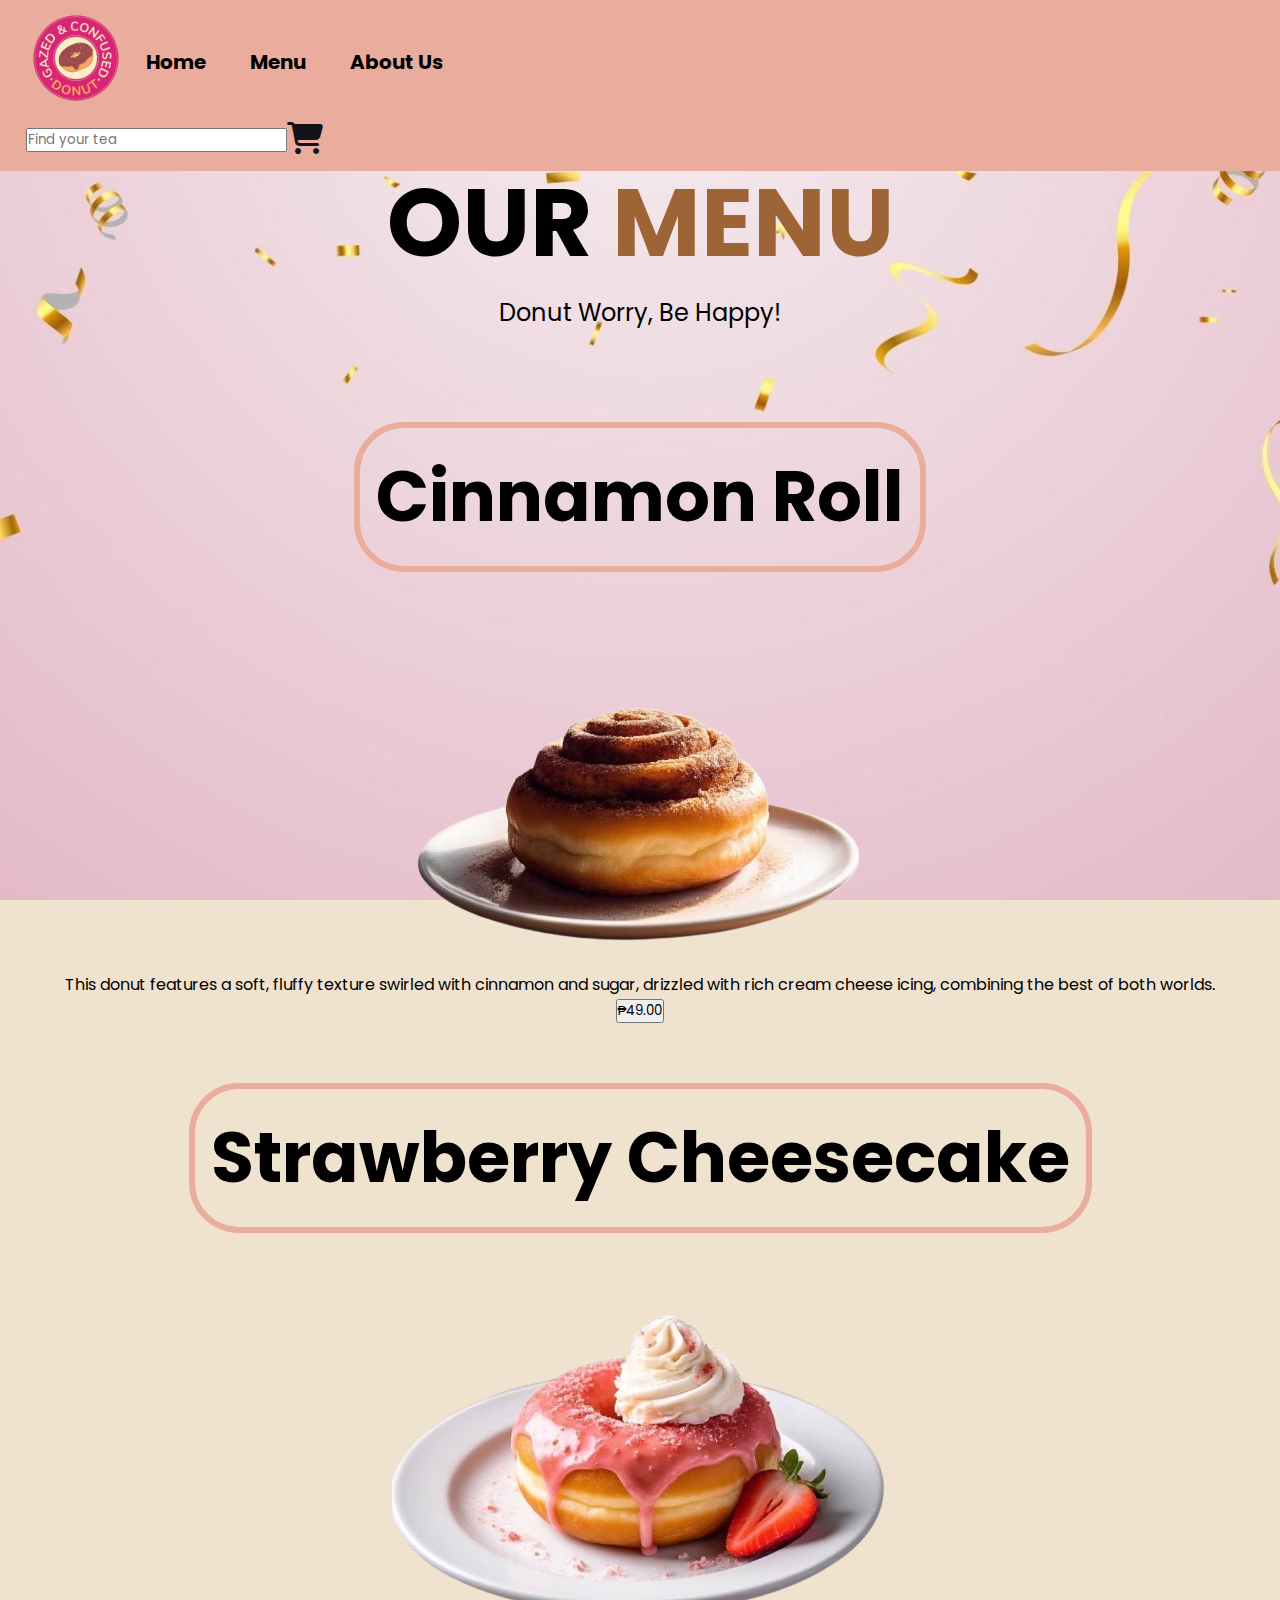
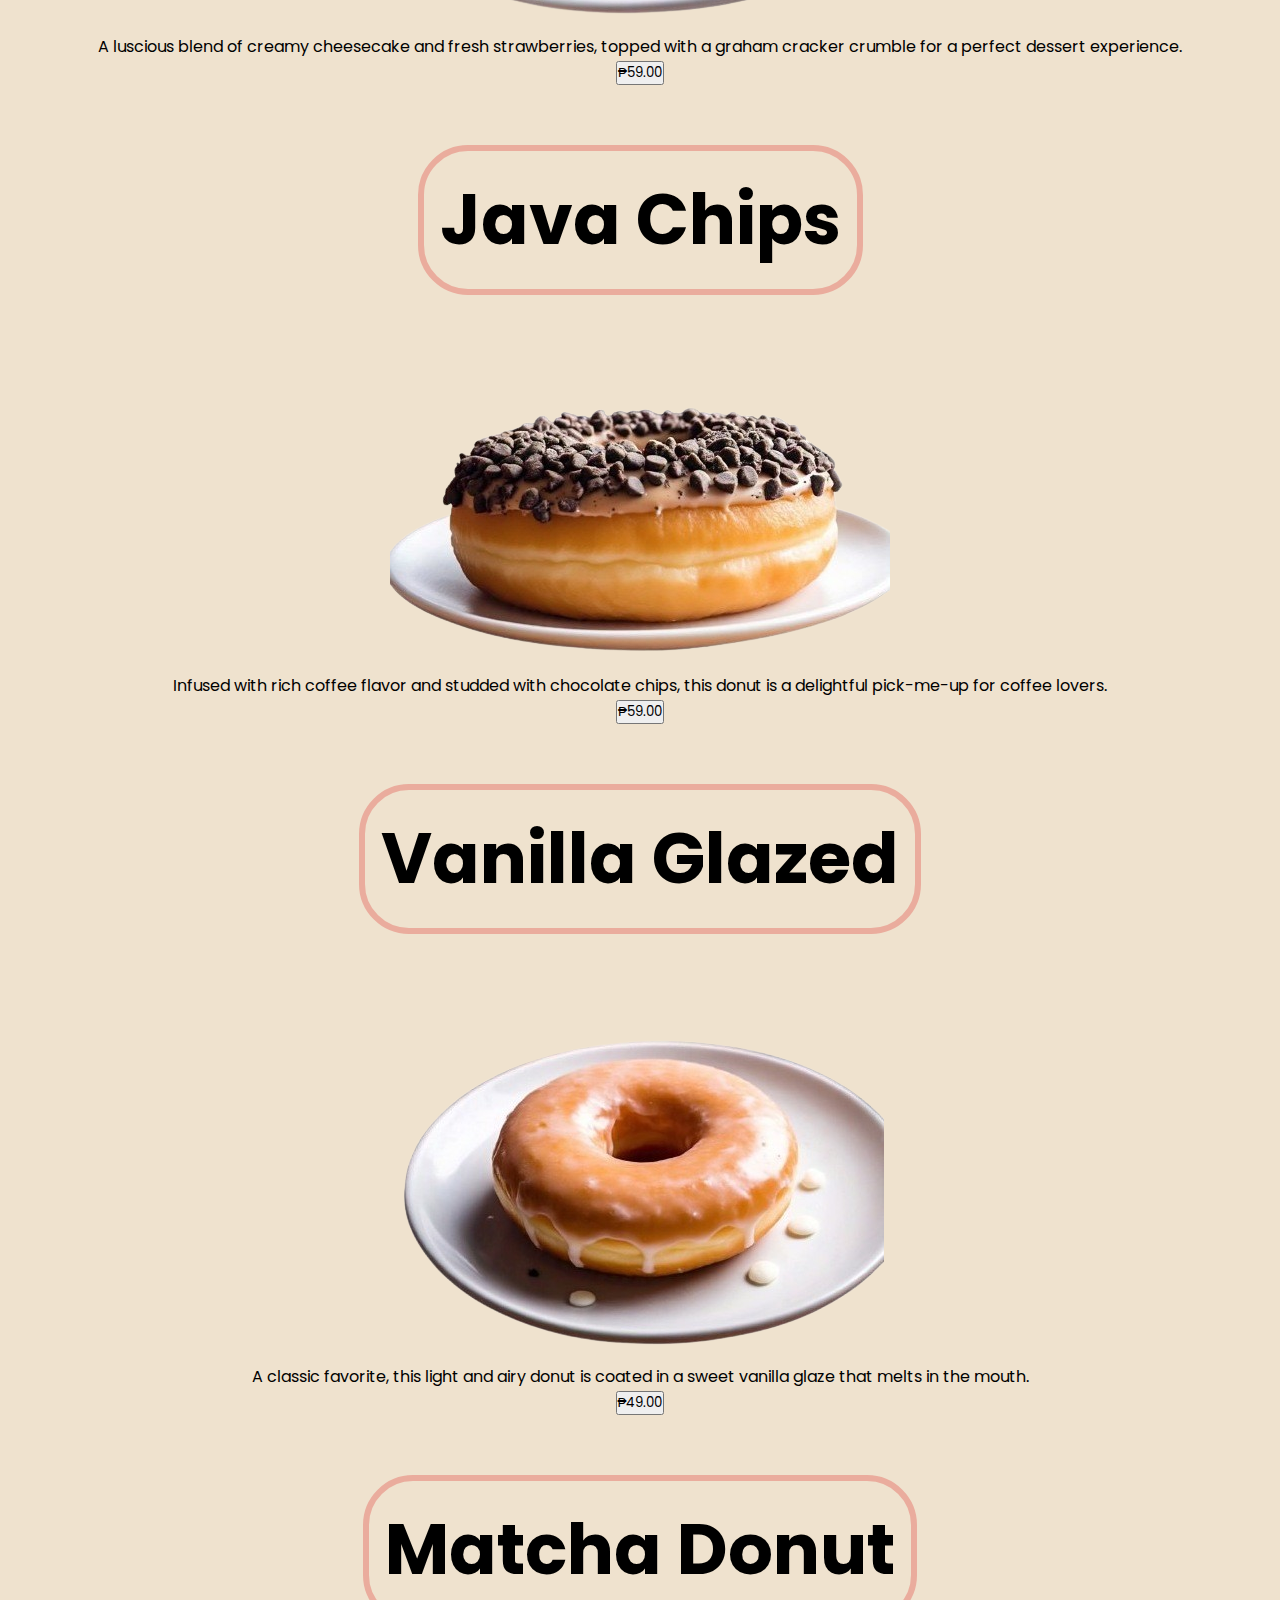
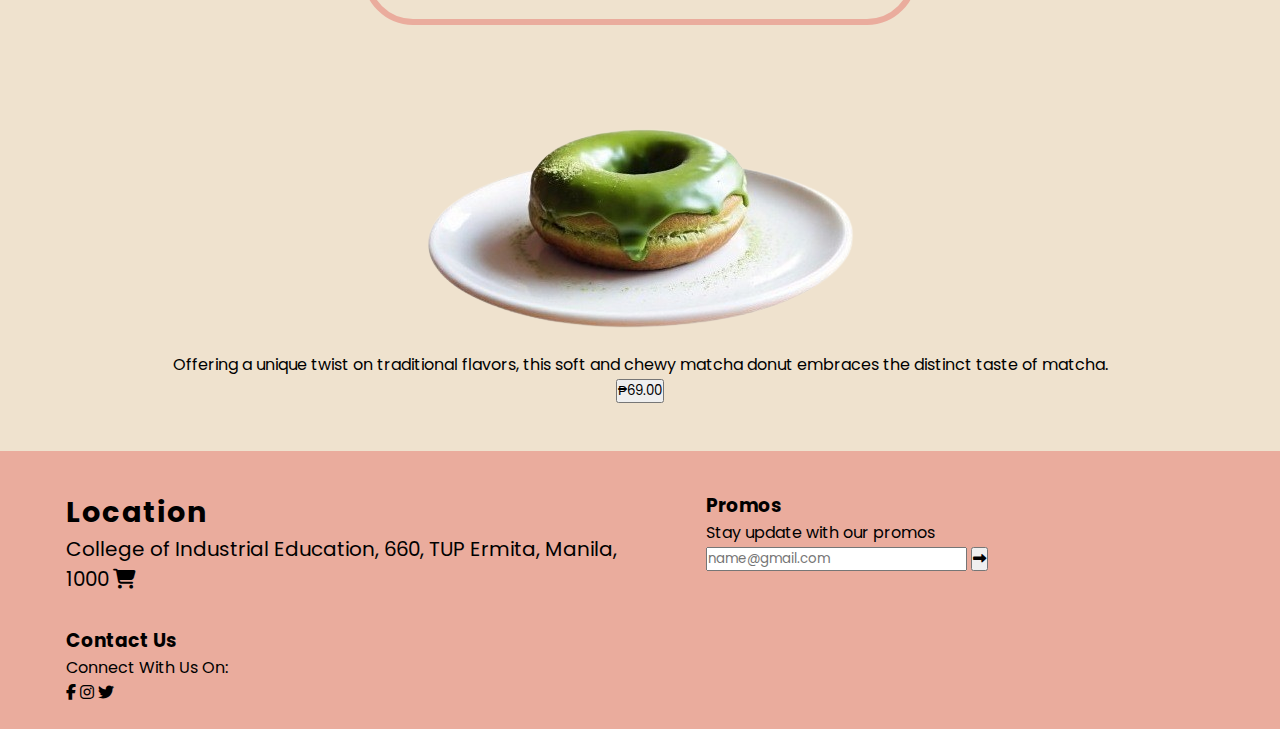
==== 2-menu.html @ 7f4753e0 "Add files via upload" ====
<!DOCTYPE html>
<html>
<head>
	<meta charset="utf-8">
	<meta name="viewport" content="width=device-width, initial-scale-1">
	<title>Menu</title>
	 <link rel="icon" type="image/x-icon" href="Icons/Logo.png">
	<link rel="stylesheet" type="text/css" href="https://cdnjs.cloudflare.com/ajax/libs/font-awesome/6.4.2/css/all.min.css">
	<!-- css file -->
	<link rel="stylesheet" href="2-menu.css">
	<script src="https.//code.jquery.com/jquery-3.4.1.js"></script>
</head>

<body>
	<!-- header start -->
	<header class="header">
		<!-- logo -->
		<a href="1-index.html" class="logo">
		<img src="logo1.png" width = "100" height= "100">
		</a>

		<!-- nav bar start-->
		<nav class="navbar">
			<input type="checkbox" id="check">
				<label for="check" class="check-btn">
					<i class="fas fa-bars"></i>
				</label>
			<ul>
				<li><a href="1-index.html">Home</a></li>
				<li><a class="active" href="2-menu.html">Menu</a></li>
				<li><a class="active" href="3-about.html">About Us</a><li>
			</ul>	
		<!--<div id="menu-btn" class="fas fa-bars"></div>-->
		</nav>
		<!-- nav bar end -->
		<!--search start-->
		<div class="search form">
			<input type="search" name="search-box" placeholder="Find your tea">
		</div>
		<!--search end-->
		
		<!-- hyperlink with icons (search, cart, profile, menu button) -->
		<div class="icons">
		<div class="cart-container" onmouseover="showCartForm()" onmouseout= "hideCartForm()">
			<a href="4-chart.html">
			<div class = "fas fa-shopping-cart" id="cartButton"></div>
			</a>
				<div class="cart-form" id="cartForm">
				<form>
					<div id="cartItems"></div>
					<div id="total-price">Total Price: ₱<span id="totalPrice">0.00
					</span></div>
				</form>
					</div>
				</div>
				</div>
				<!--hyperlink with icons (search, cart, profile, menu button) -->
			</header>
			<!--header end --> 
	
	<!--Menu Section-->
	<section class="menu" id="menu">
		<h1 class="heading">OUR <span> MENU </span> </h1>
		<P class="heading-description"> Donut Worry, Be Happy! </P>

		<div class="category-text"><h3> Cinnamon Roll </h3></div>
<center>
	<div class="menu"
		<div class="container menu-section">
				<!-- product 1 -->
				<div class="menu-box">
					<div class="menu-img">
				<img src="donut1.png" alt="Cinnamon Roll">
</div>
	<div class="menu-content">
		<p>This donut features a soft, fluffy texture swirled with cinnamon and sugar, drizzled with rich cream cheese icing, combining the best of both worlds.</p>
		<div onclick=addtoCart ('Strawberry Milk Tea (12oz)' , '₱29.00','1-removebg-preview.png','items-s');return false;">
			<button id="item1-s"><span> ₱49.00 </span></button> <!--12oz-->
</div>
</div>
</div>
</center>
<div class="category-text"><h3> Strawberry Cheesecake </h3></div>
			<!-- product 2 -->
			<center>
				<div class="menu-box">
					<div class="menu-img">
				<img src="donut2.png" alt="Strawberry Cheesecake">
			</div>
			<div class="menu-content">
		<p>A luscious blend of creamy cheesecake and fresh strawberries, topped with a graham cracker crumble for a perfect dessert experience.</p>
			<button id="item1-s"><span> ₱59.00 </span></button> <!--12oz-->
</div>
</div>
</center>
<div class="category-text"><h3> Java Chips </h3></div>
		<!-- product 3 -->
		<center>
				<div class="menu-box">
				<div class="menu-img">
				<img src="donut3.png" alt="Java Chips">
	</div>
	<div class="menu-content">
		<p>Infused with rich coffee flavor and studded with chocolate chips, this donut is a delightful pick-me-up for coffee lovers.</p>
			<button id="item1-s"><span> ₱59.00 </span></button> <!--12oz-->
		</div>
</div>
</div>
</center>
<div class="category-text"><h3> Vanilla Glazed </h3></div>
		<!-- product 4 -->
		<center>
				<div class="menu-box">
				<div class="menu-img">
				<img src="donut4.png" alt="Vanilla Glazed">
		<div class="menu-content">
		<p>A classic favorite, this light and airy donut is coated in a sweet vanilla glaze that melts in the mouth.</p>
			<button id="item1-s"><span> ₱49.00 </span></button> <!--12oz-->
		</div>
</div>
</div>
</center>
<div class="category-text"><h3> Matcha Donut </h3></div>
		<!-- product 5 -->
		<center>
				<div class="menu-box">
				<div class="menu-img">
				<img src="donut5.png" alt="Matcha Donut">
	<div class="menu-content">
		<p>Offering a unique twist on traditional flavors, this soft and chewy matcha donut embraces the distinct taste of matcha.</p>
			<button id="item1-s"><span> ₱69.00 </span></button> <!--12oz-->
		</div>
</div>
</div>
</center>
</section>
		 <!-- Menu Section End-->

	<!-- footer start -->
	<section class="footer">

	<div class="container">
	<div class="footer-box-1">
	<h3> Location </h3>
	<div class="footer-loc">
	<a href= "https://maps.app.goo.gl/AHN3HbAwvHmGqNLZ9" target="_blank">College of Industrial Education, 660, TUP Ermita, Manila, 1000</a>
			<a href="cart.html"><div class= "fas fa-shopping-cart" id="cart-btn"></div></a>
		</div>
		</div>

	<div class="footer-box">
	<h3>Promos</h3>
	<p>Stay update with our promos</p>
	<form>
	<input type="email" name="email" placeholder="name@gmail.com">
	<button type="submit"><i class="fa-solid fa-right-long"></i></buttons>
</form>
</div>

	<div class="footer-box">
	<h3>Contact Us</h3>
	<p>Connect With Us On:</p>
	<div class="icons">
	<a href:"#"><i class="fa-brands fa-facebook-f"></i></a>
	<a href:"#"><i class="fa-brands fa-instagram"></i></a>
	<a href:"#"><i class="fa-brands fa-twitter"></i></a>
</div>
</div>
</div>
	
	</section>
<!--footer end -->
<script type="2-menu.js"></script>

</body>
</html>
---- 2-menu.css ----
@import url('https://fonts.googleapis.com/css?family=Poppins&display=swap');
	:root {
		--main-color:#C68B59;
		--dark-main:  #9d6536;
		--black: #13131a;
		--bg: #EAAC9D
	}
	
	/*overall design*/
	
	*{
		font-family: 'Poppins', sans-serif;
		margin: 0px; padding: 0px;
		outline: none;
		text-decoration: none;
	/* text-transform: capitalize;*/
		transition: .2 Linear;
		list-style: none;
	}
	
	html {
		scroll-padding-top: 9rem; 
		scroll-behavior: smooth;
	}
	
	/*body bg*/
	body {
	/* 	background: linear-gradient(30deg, rgba(244,163, 164, 1), rgba(143,193,212,1));*/ 
	    background-image: url("bg2.jpg");
		background-color:  #efe2ce; 
		background-repeat: no-repeat;
		background-position: center;
		background-attachment: fixed;
		background-size: cover;
	}
 
	/*header design*/ 	
	header {
		background: var(--bg);
		display: flex;
		align-items: center;
	/* justify-content: center;*/
		padding: 0.5rem 2%;
		position: fixed;
		top: 0; left: 0; right: 0;
		z-index: 1000px;
		flex-wrap: wrap;
	}
 
 
	.header.logo img {
		height: 10px;
		margin-left: 10px;
	}
	
	.header .navbar {
		margin-right: 50%;
	}
	
	.header .navbar a{
	color: #000; 
	font-size: 20px;
	margin-left: 20px;
	margin-right: 20px;
	font-weight: bold;
	}
	
	nav ul li {
		display: inline-block;
	}
	
	.header .navbar a:hover, a.active {
	color: floralwhite;
	transition: .3s;
	}
	
	.check-btn {
		font-size: 30px;
		color: black;
		margin-left: 15px;
		cursor: pointer;
		display: none;
	}
		
	.check-btn:hover{
	color: floralwhite;
	transition: .3s;
	}
		
	#check {
		display: none;
	}
		
	/* RESPONSIVE MENU */
	
	@media (max-width: 1020px) {
		.header .navbar {
		margin-right: 25px;
		}
		
	.check-btn {
	display: block;
	}
 
	ul {
		position: fixed;
		width: 100%;
		height: 100vh;
		background-color: var(--dark-main);
		top: 90px;
		Left: -100%;
		text-align: center;
		transition: all .3s;
		}
		
		nav ul li {
			display: block;
		}
		
		nav ul li a {
			font-size: 45px;
			color: floralwhite;
			font-weight: bold;
			Line-height: 120px;
		}
		
		
		
		.header .navbar ul li a:hover, a.active {
			background: none;
			color: var(--bg);
			border-bottom: 3rem solid var(--bg);
			transition: .2s
		}

		#check: checked ~ ul {
			Left: 0;
		}
		
	}
	/* RESPONSIVE MENU
	
 
	/*ICONS - CART-USER*/
	
	.header .icons div {
		cursor: pointer;
		padding-right: 12px;
		color: var(--black);
		font-size: 32px;
		border: none;
		display: inline-block;
	}
	
	
	.header .icons div:hover {
		color:floralwhite;
		transition: .3s;
	}
 
	/*ICONS CART-USER*/
	
	.header .search-form {
		margin-left: 240px;
	}
	
	.header .search-form input {
		height: 50px;
		width: 340px;
		font-size: 1.6rem;
		color:var(--black);
		text-transform: none;
		background: whitesmoke;
		border-radius: 50px;
		border-color: var(--main-color)
		margin-right: 17px;
		padding: 10px
	}
 
	@media (max-width: 1020px) {
		.header .search-form input {
		height: 40px; 
		width: 300px;
		}
	}
	



	/*header end*/


 /*-----------------------------CART FORM------------------------*/
	.cart-container {
		position: relative;
		display: inline-block;
	}


	#cart-form {

		scrollbar-width:none
		-ms-overflow-style: none;
	}

	#cart-form::-webkit-scrollbar {
		display: none;
	}


	#cartForm {
		display: none;
		position: absolute;
		top: 100%;
		left: -450%;
		background-color: #fff;
		border: 1px solid #ccc;
		padding: 10px;
		box-shadow: 0 4px 8px rgba(0, 0, 0, 0.1);
		z-index: 1;
		width: 325px;
		height: 480px;
	}

	#total-price {
		font-weight: bolder;
		font-size: 25px;
		border: solid;
		border-width: 3px;
		border-color: #555;
		display: block;
		padding: 5px;
		tect-align: center;
		color: black;
	}

	#cartItems:
		display: flex;
		flex-direction: column;
		max-height: 430px;
		overflow-y: auto;
	}

	#cartItems::-webkit-scrollbar {
		width: 12px;
	}

	#cartItems::-webkit-scrollbar-track {
		background-color: #f1f1f1;
	}

	#cartItems::-webkit-scrollbar-thumb: {
		background-color: #888;
		border-radius: 6px;
	}

	#cartItems::-webkit-scrollbar-thumb:hover {
		background-color: #555;
	}

	#cartItems > dic {
		border-bottom: 1px solid #ccc;
		padding: 20px 0;
		display: flex;
	}

	#cartItems img {
		width: 50%;
		height: 50%;
		margin-right: 10px;
		margin-top: -20px;
	}

	#cartItems .cart-item-info {
		flex-grow: 1;
	}

	#cartItems .cart-item-info h4 {
		margin: 0
		font-size: 15px;
		color:black;
	}

	#cartItems .cart-item-info p {
		margin: 0;
		font-size: 15px;
		color:black;
	}

	#cartItems .quantity-label {
		font-weight: bold;
		font-size: 15px;
		text-align: center;
		border-radius: 8px;
		border-style: solid;
		padding: 0.3rem;
		color:black;
	}

	#cartItems::-webkit-schollbar {
		width: 0;
		height: 0;
		display: none;
	}

	.quantity-controls input[type="number"] {
		width: 40px;
		padding: 3px
		border: 1px solid #ccc;
		border-radius: 4px;
		margin: 0 1px;
		box-sizing: border-box;
		text-align: center;
	}

	.product-info label[for="quantity"]
		font-weight: bold;
		color: #785148;
		margin-right: 1px;
	}

	.close-btn
	{
		height: 100%;
		top: 5px;
		background-color: #6F4E37;
		color: #fff;
		padding: 5px;
		border-radius: 50%;
		display: inline-block;
		line-height: 1;
		font-size: 25px;
	}

	.quantity-label
	{
		margin-top: 5px;
		font-weight: bold;
	}

	/*------------------CART FORM--------------------*/


	/*top menu start*/
	.menu .heading {
		margin-top: 150px;
		font-size: 6rem;
		text-align: center;
	}

	.menu .heading span {
		color: var(--dark-main);
	}

	.menu .heading-description {
		text-align: center;
		padding-bottom: 2rem;
		font-size: 1.5rem;
	}


		/*instructions guide*/
		.order-guide {
			display: block;
			justify-content: center;
			margin-top: 30px;
			text-align: center;
		}

		.order-guide button {
			font-size: 25px;
			color: #fff;
			background-color: var(--main-color);
			border-radius: 50px;
			border-color: var(--dark-main);
			border-style: solid;
			padding: 5px;
			padding-right: 10px;
			padding-left: 10px;
			cursor: pointer;
		}

		.order-guide button:hover {
		background-color: bar(--dar-main);
	    }

	    .order-guide img {
	    width: 70%;
	    height: 70%;
	    display: none;
	    padding-left: 15%;
	    padding-right: 50px;
	    margin-bottom: 50px;
		}
		/*instruction guide end*/

	/*category-text start*/
	.menu .category-text {
		text-align: center;
		margin-top: 50px;
		margin-bottom: 20px;
	}

	.menu .category-text h3 {
		border: #EAAC9D;
		border-radius: 50px;
		border-style: solid;
		border-width: 6px;
		display: inline-block;
		font-size: 70px;
		text-align: center;
		padding: 1rem;
		margin-bottom: 50px;
		margin-top:10px;
	}

	/*category-text end*/

	/*top menu end*/

	/*for styling menu*/
	.menu-section {
		background-color: none;
		/* Set the background color for the menu section */
		/* Add other container styles specific to the menu section here*/
	}

	.menu .container {
		display: flex;
		flex-wrap: flex;
	/* padding: 2.5rem 0;*/
    }


    .menu .container .menu-box {
    /* background: var(--white);*/
    	/* Change the width and height as needed */
    	width: 70%; /*Adjust the width */
    	max-width: 400px; /*You can set a maximun width if needed */
    	height: 100%; /*Adjust the height */
    	max-height: 200%;
    /* cursor: pointer;*/
    box-shadow: 3px 3px 10px rgba(179, 179, 179, 0.2);
    border-radius: 20px;
    padding: 0.5rem;
    border: var(--dark-main);
    border-radius: 20px;
    border-style: solid;
    border-width: 3px;
    margin-right: 25px;
    margin-left: 25px;
  }

  .menu .container .menu-box img {
  	width: 95%;
  	border-radius: 10px;
  /* margin-left: 5px;*/
}

.menu .container .menu-box .menu-content {
	padding: 1.2rem;
	text-align: center;
}

.menu .container .menu-box .menu-content h3 {
	font-size: 20px;
	padding-top: 1px;
	margin-bottom: 7px;
	text-align: center;
}

.menu .container .menu-box .menu-content p {
	font-size: 1rem;
	padding: 1.3 rem 0;
	padding-right: 15px;
	padding-left: 15px;in 
	font-weight: 400;
	color: var(--black);
	margin-bottom: 20px;
	text-align: center;
}

	/*.menu .container .menu-bxer:hover img{
		trasform: scale (1.1);
		transition-duartion: 0.3s;
	}*/

	.menu .container .menu-box:hover{
		box-shadow: 0px 0px 10px 0px #865439;
	}

	.menu .container .menu-box .menu-content select {
		font-size: 15px;
		color: #fff;
		background-color: var(--main-color);
		border-radius: 50px;
		border-color: var(--dark-main);
		border-style: solid;
		pad: 5px;
		padding-right: 10px;
		padding-left: 10px;
		margin-bottom: 20px;
}


.menu .container .menu-box .menu-content button {
		font-size: 15px;
		color: #fff;
		background-color: var(--main-color);
		border-radius: 50px;
		border-color: var(--dark-main);
		border-style: solid;
		pad: 5px;
		padding-right: 10px;
		padding-left: 10px;
		margin-bottom: 20px;
		cursor: pointer;
}

	.menu .container .menu-box .menu-content button:hover {
		background-color: var(--dark-main);
}

	/*FOOTER START*/
	.footer {
		width: 100%;
		height: auto;
		background: var(--bg);
		background-size: cover;
		background-repeat: no-repeat;
		padding-top: 1rem;
		margin-top: 3rem;
	}

	.footer .container {
		display: grid;
		grid-template-columns: repeat(auto-fit, minmax(30rem, 1fr));
		padding: 0.5rem 0;
    }

    .footer .container .footer-box {
    	padding: 1rem;
    	margin-left: 50px;
    }

    .footer .container .footer-box-1 {
    	margin-left:50px;
    	padding: 1rem;
    }


    .footer .container .footer-box-1 h3 {
    	color: black;
    	font-size: 1.8rem;
    	letter-spacing: 0.1rem;
    }

    .footer .container .footer-box-1 .footer-loc a {
    	color: black;
    	font-size: 20px;


	/* general text format end*/
    .footer .container .footer-box h3 {
    	color: : black;
    	font-size: 1.8rem;
    	font-weight: bolder;
    	letter-spacing: : 0.1rem;
    }

    .footer .container .footer-box p {
    	color: black;
    	font-size: 1.5rem;
    	line-height: 2.5rem;
    	padding: 1.2rem 0;
    }
    /* general text format end*/

    .footer .container .footer-box form input {
    	width: 70%;
    	padding: 1rem;
    	border-radius: 40px;
    }

    .footer .container .footer-box p a {
    	color: var(--bg);
    }

    .footer .container .footer-box form button {
    	background: var(--bg);
    	color: black;
    	padding: 1rem;
    /* cursor: pointer;*/
    	border: none;
    	font-size: 20px;
    }

    .footer .container .footer-box div a {
    	margin: 0.5rem;
    	color: black;
    	dis: inline-block;
    	wi: 3rem;
    	height: 3rem;
    	line-height: 3rem;
    	text-align: black;
    }

    .footer .container .footer-box .icons .icons {
    	font-size: 50px;
    }

    .footer .container .footer-box .icons button:hover {
   /* 	font-size: 50px;*/
   color: floralwhite;
	}

	.footer .container .footer-box .icons a {
		display: ;
	}

	.footer .container .footer-box .icons a:hover {
		color:floralwhite;
		font-size: 60px;
	}

	/*FOOTER END*/
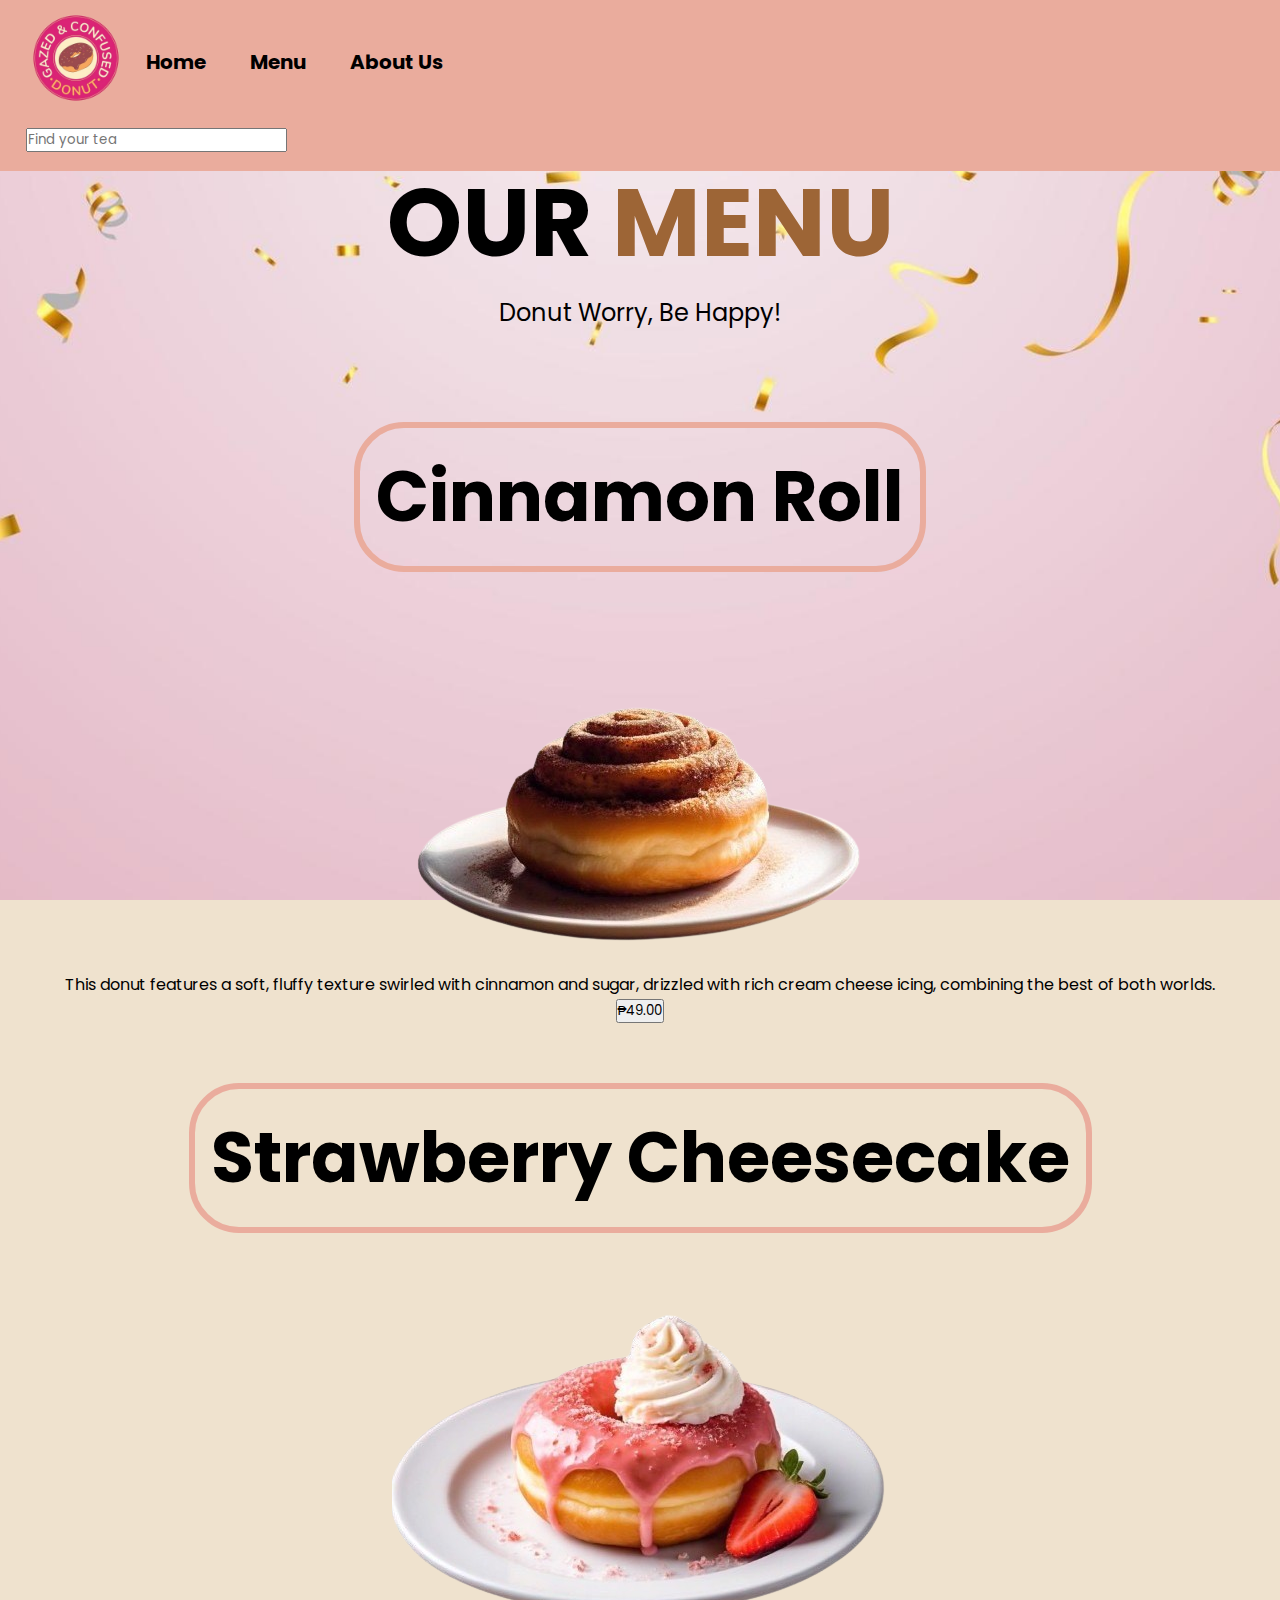
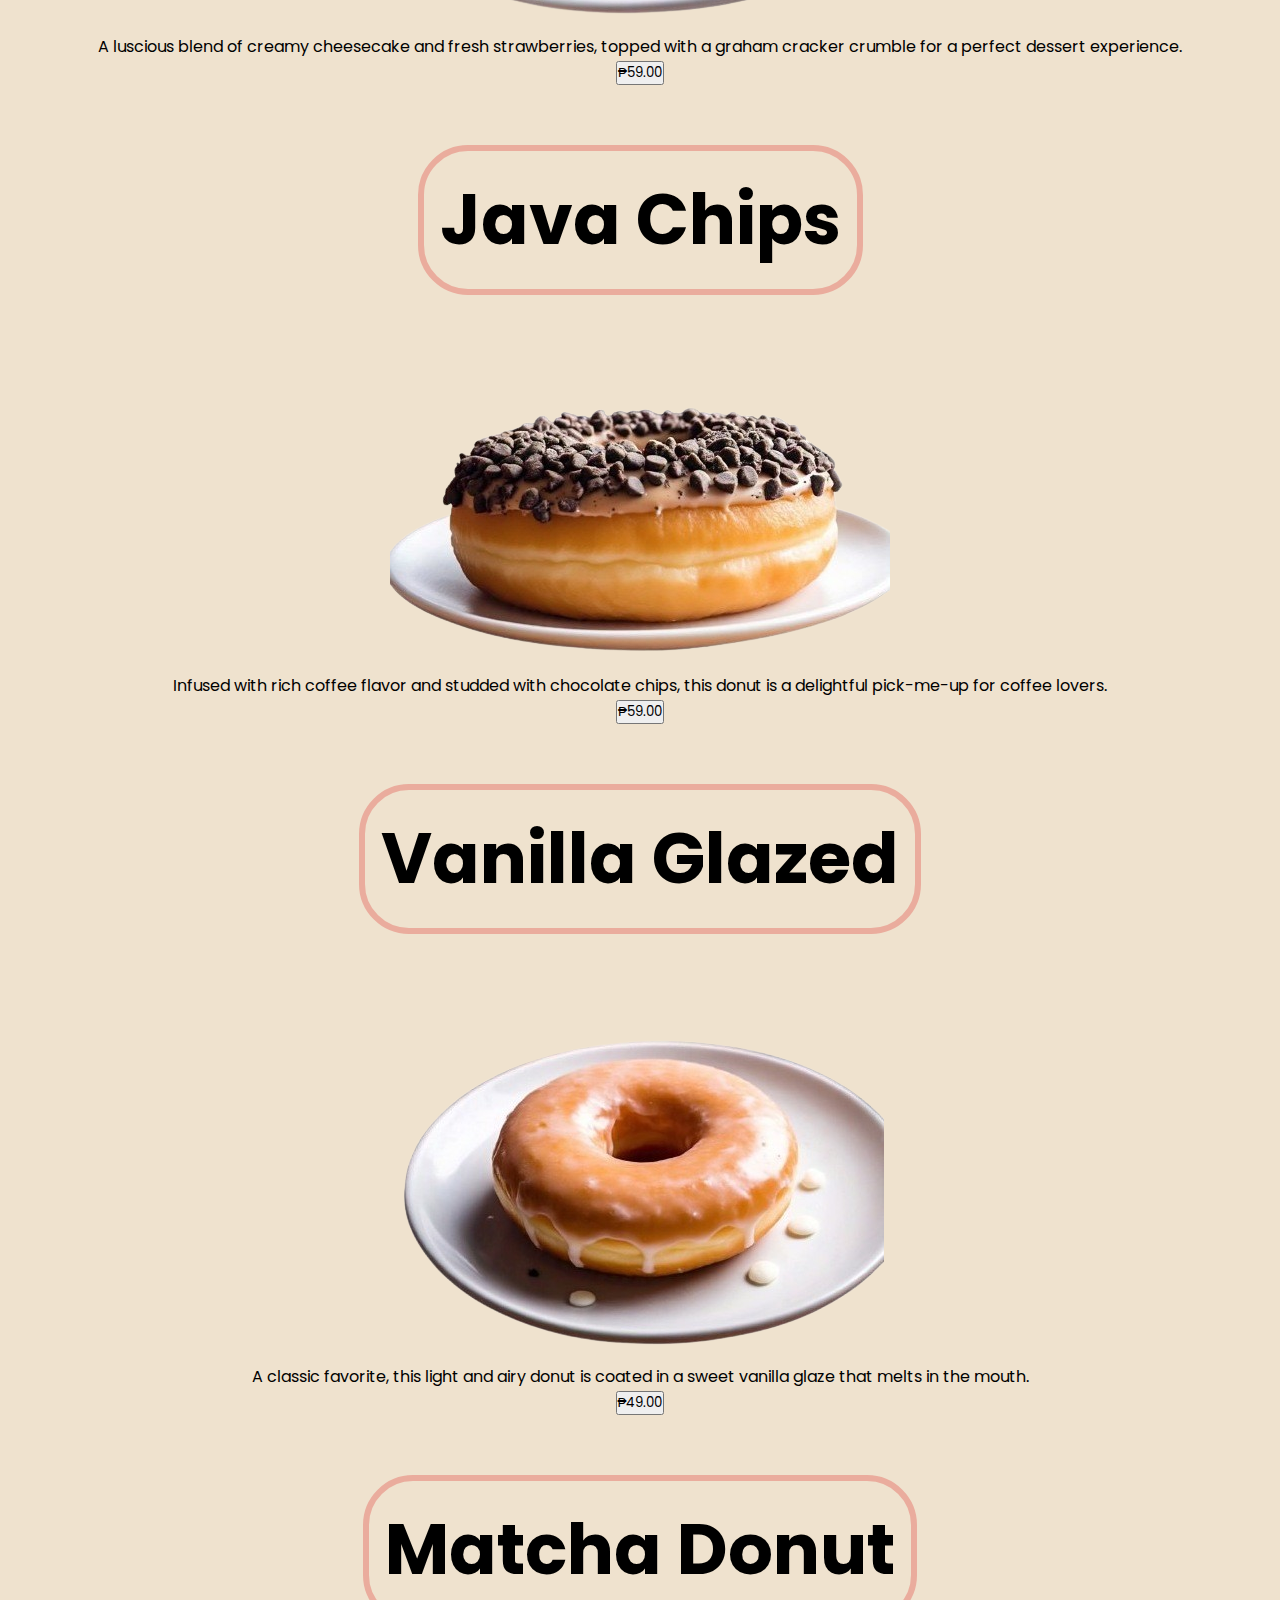
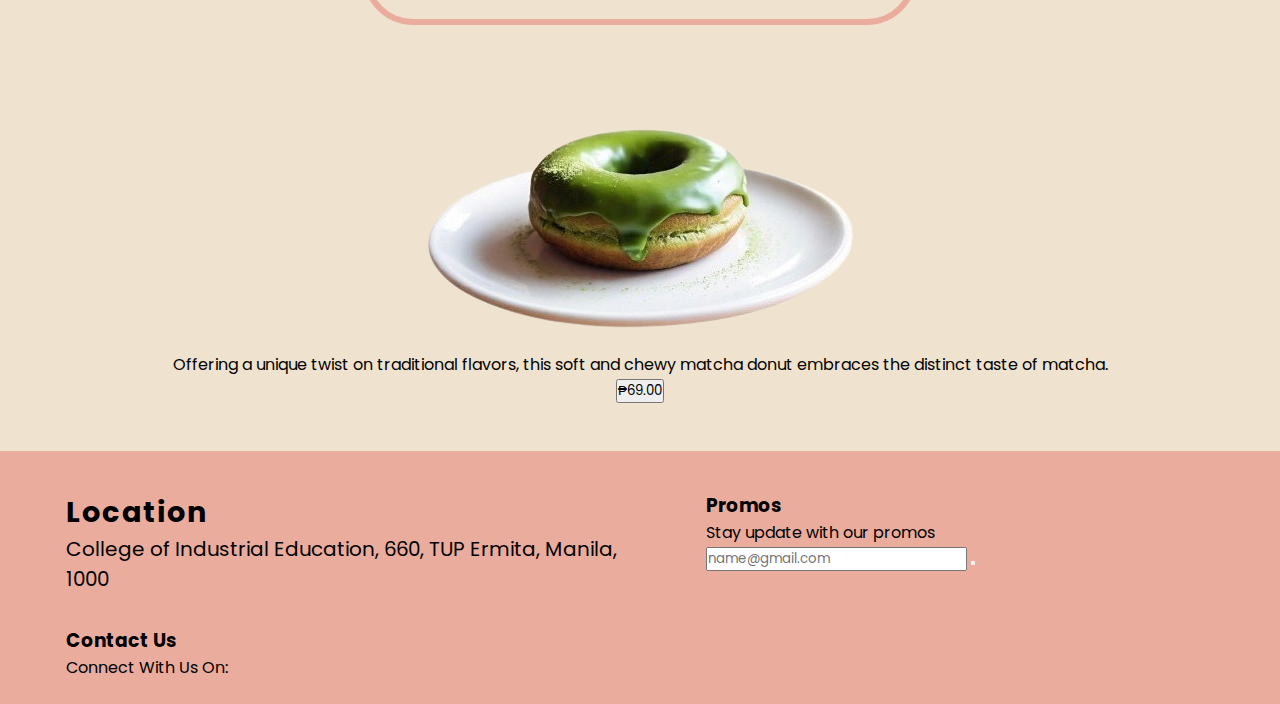
==== commit a9068b5e: "Update 2-menu.html" ====
--- a/2-menu.html
+++ b/2-menu.html
@@ -5,7 +5,7 @@
 	<meta name="viewport" content="width=device-width, initial-scale-1">
 	<title>Menu</title>
 	 <link rel="icon" type="image/x-icon" href="Icons/Logo.png">
-	<link rel="stylesheet" type="text/css" href="https://cdnjs.cloudflare.com/ajax/libs/font-awesome/6.4.2/css/all.min.css">
+	<link rel="stylesheet" type="text/css" href="https://c0dezyy.github.com/2-menu.css">
 	<!-- css file -->
 	<link rel="stylesheet" href="2-menu.css">
 	<script src="https.//code.jquery.com/jquery-3.4.1.js"></script>
@@ -26,7 +26,7 @@
 					<i class="fas fa-bars"></i>
 				</label>
 			<ul>
-				<li><a href="1-index.html">Home</a></li>
+				<li><a href="index.html">Home</a></li>
 				<li><a class="active" href="2-menu.html">Menu</a></li>
 				<li><a class="active" href="3-about.html">About Us</a><li>
 			</ul>	
